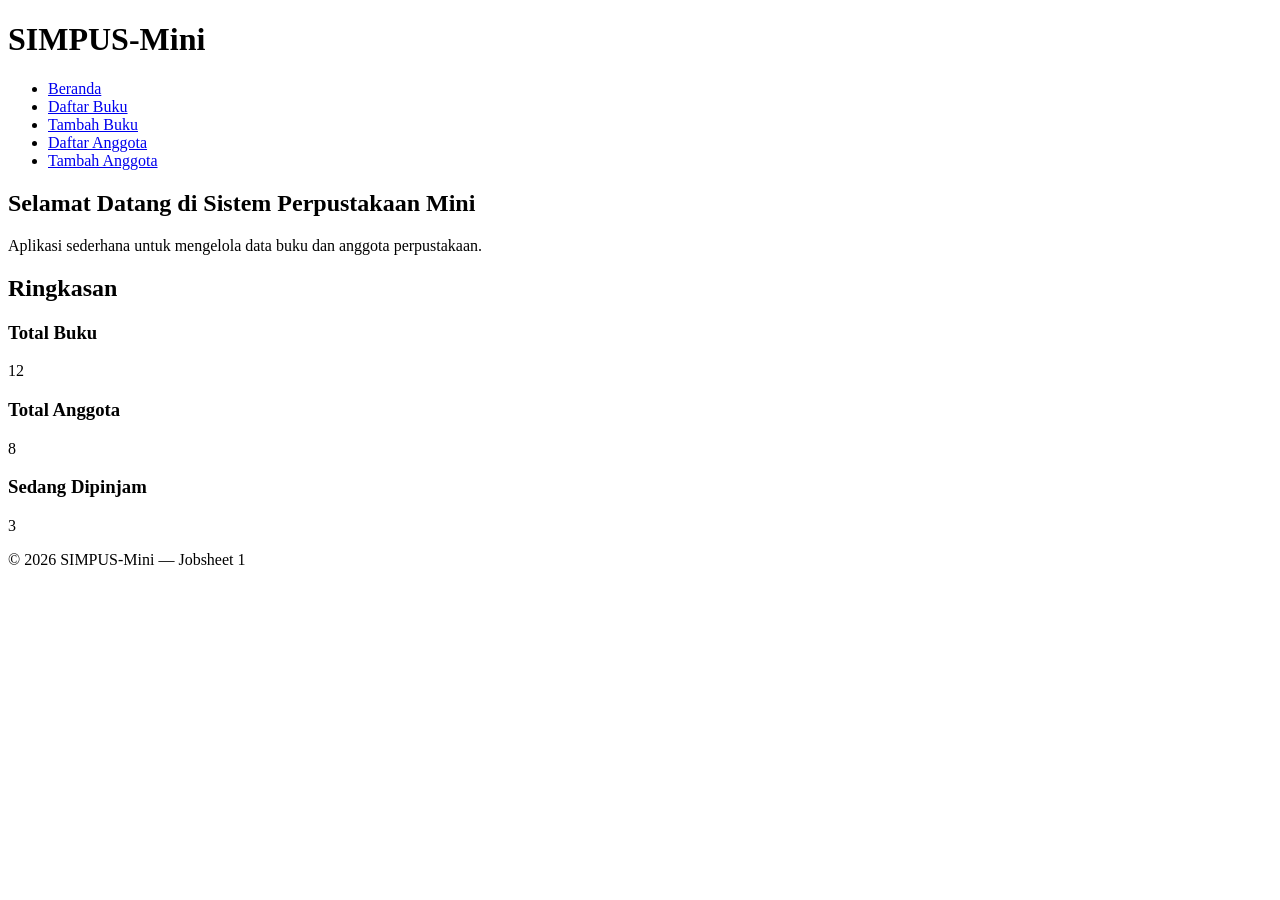
==== index.html @ 1e58b8a6 "create home page" ====
<!DOCTYPE html>
<html lang="id">
<head>
    <meta charset="UTF-8">
    <title>SIMPUS-Mini | Beranda</title>
</head>
<body>
    <header>
        <h1>SIMPUS-Mini</h1>
        <nav>
            <ul>
                <li><a href="index.html">Beranda</a></li>
                <li><a href="buku/list.html">Daftar Buku</a></li>
                <li><a href="buku/tambah.html">Tambah Buku</a></li>
                <li><a href="anggota/list.html">Daftar Anggota</a></li>
                <li><a href="anggota/tambah.html">Tambah Anggota</a></li>
            </ul>
        </nav>
    </header>

    <main>
        <section>
            <h2>Selamat Datang di Sistem Perpustakaan Mini</h2>
            <p>Aplikasi sederhana untuk mengelola data buku dan anggota perpustakaan.</p>
        </section>

        <section>
            <h2>Ringkasan</h2>
            <article>
                <h3>Total Buku</h3>
                <p>12</p>
            </article>
            <article>
                <h3>Total Anggota</h3>
                <p>8</p>
            </article>
            <article>
                <h3>Sedang Dipinjam</h3>
                <p>3</p>
            </article>
        </section>
    </main>

    <footer>
        <p>&copy; 2026 SIMPUS-Mini &mdash; Jobsheet 1</p>
    </footer>
</body>
</html>
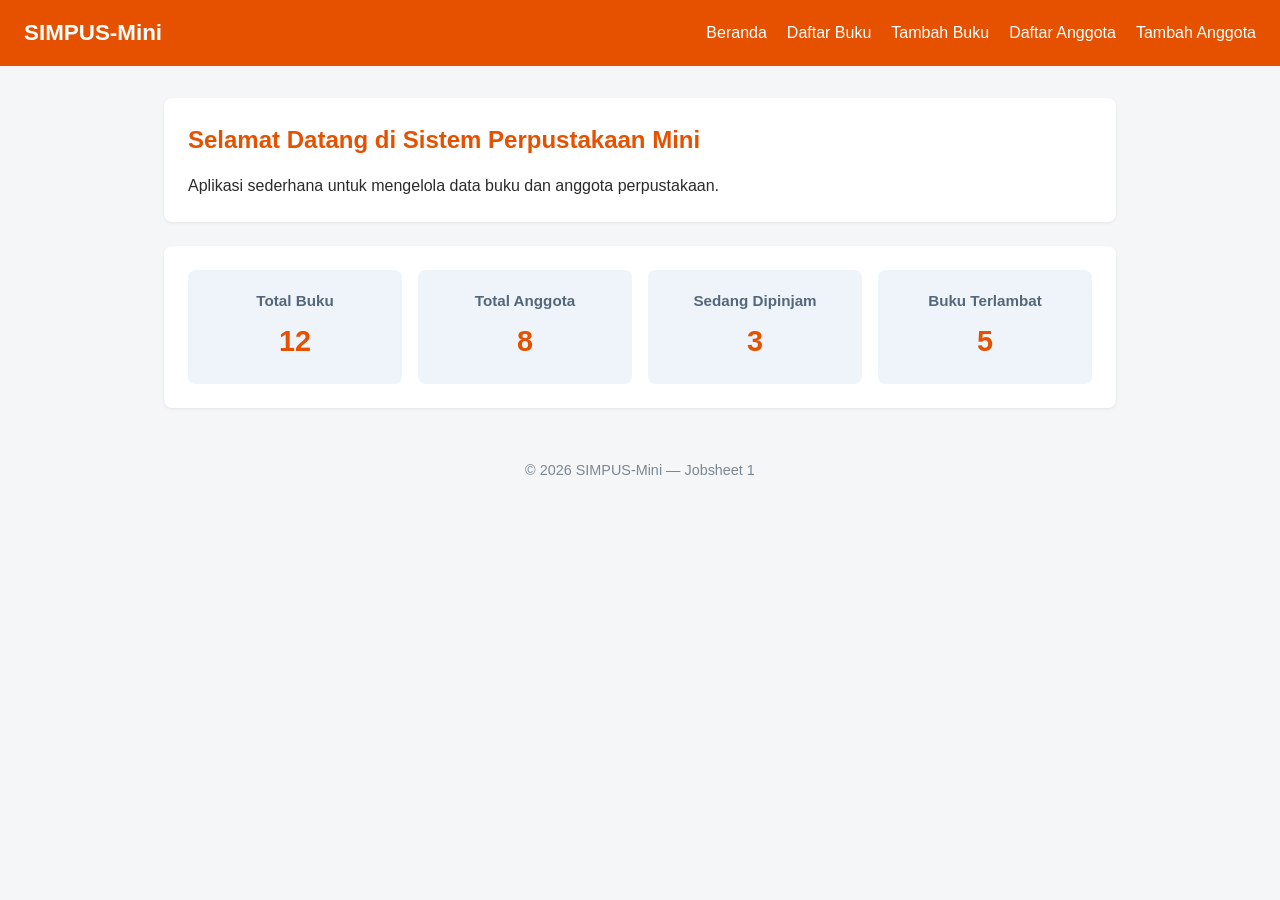
==== commit 976f6374: "add styles and update HTML structure for consistency" ====
--- a/index.html
+++ b/index.html
@@ -1,48 +1,54 @@
-<!DOCTYPE html>
+<!doctype html>
 <html lang="id">
-<head>
-    <meta charset="UTF-8">
+  <head>
+    <meta charset="UTF-8" />
+    <link rel="stylesheet" href="./assets/css/styles.css" />
     <title>SIMPUS-Mini | Beranda</title>
-</head>
-<body>
+  </head>
+  <body>
     <header>
-        <h1>SIMPUS-Mini</h1>
-        <nav>
-            <ul>
-                <li><a href="index.html">Beranda</a></li>
-                <li><a href="buku/list.html">Daftar Buku</a></li>
-                <li><a href="buku/tambah.html">Tambah Buku</a></li>
-                <li><a href="anggota/list.html">Daftar Anggota</a></li>
-                <li><a href="anggota/tambah.html">Tambah Anggota</a></li>
-            </ul>
-        </nav>
+      <h1>SIMPUS-Mini</h1>
+      <nav>
+        <ul>
+          <li><a href="index.html">Beranda</a></li>
+          <li><a href="buku/list.html">Daftar Buku</a></li>
+          <li><a href="buku/tambah.html">Tambah Buku</a></li>
+          <li><a href="anggota/list.html">Daftar Anggota</a></li>
+          <li><a href="anggota/tambah.html">Tambah Anggota</a></li>
+        </ul>
+      </nav>
     </header>
 
     <main>
-        <section>
-            <h2>Selamat Datang di Sistem Perpustakaan Mini</h2>
-            <p>Aplikasi sederhana untuk mengelola data buku dan anggota perpustakaan.</p>
-        </section>
+      <section>
+        <h2>Selamat Datang di Sistem Perpustakaan Mini</h2>
+        <p>
+          Aplikasi sederhana untuk mengelola data buku dan anggota perpustakaan.
+        </p>
+      </section>
 
-        <section>
-            <h2>Ringkasan</h2>
-            <article>
-                <h3>Total Buku</h3>
-                <p>12</p>
-            </article>
-            <article>
-                <h3>Total Anggota</h3>
-                <p>8</p>
-            </article>
-            <article>
-                <h3>Sedang Dipinjam</h3>
-                <p>3</p>
-            </article>
-        </section>
+      <section>
+        <article>
+          <h3>Total Buku</h3>
+          <p>12</p>
+        </article>
+        <article>
+          <h3>Total Anggota</h3>
+          <p>8</p>
+        </article>
+        <article>
+          <h3>Sedang Dipinjam</h3>
+          <p>3</p>
+        </article>
+        <article>
+          <h3>Buku Terlambat</h3>
+          <p>5</p>
+        </article>
+      </section>
     </main>
 
     <footer>
-        <p>&copy; 2026 SIMPUS-Mini &mdash; Jobsheet 1</p>
+      <p>&copy; 2026 SIMPUS-Mini &mdash; Jobsheet 1</p>
     </footer>
-</body>
+  </body>
 </html>
--- a/assets/css/styles.css
+++ b/assets/css/styles.css
@@ -0,0 +1,240 @@
+/* ===== Reset & Base ===== */
+* {
+  box-sizing: border-box;
+  margin: 0;
+  padding: 0;
+}
+
+body {
+  font-family: "Segoe UI", Arial, sans-serif;
+  color: #2b2b2b;
+  background-color: #f5f6f8;
+  line-height: 1.5;
+}
+
+a {
+  color: #e65100;
+  text-decoration: none;
+}
+
+a:hover {
+  text-decoration: underline;
+}
+
+/* ===== Header & Navbar (Flexbox) ===== */
+header {
+  display: flex;
+  background-color: #e65100;
+  color: #fff;
+  padding: 1rem 1.5rem;
+  display: flex;
+  align-items: center;
+  justify-content: space-between;
+  flex-wrap: wrap;
+}
+
+header h1 {
+  font-size: 1.4rem;
+}
+
+header nav ul {
+  list-style: none;
+  display: flex;
+  gap: 1.25rem;
+}
+
+header nav a {
+  color: #fff;
+  font-weight: 500;
+}
+
+/* ===== Main Layout ===== */
+main {
+  max-width: 1000px;
+  margin: 2rem auto;
+  padding: 0 1.5rem;
+}
+
+section {
+  background-color: #fff;
+  border-radius: 8px;
+  padding: 1.5rem;
+  margin-bottom: 1.5rem;
+  box-shadow: 0 1px 3px rgba(0, 0, 0, 0.08);
+}
+
+section h2 {
+  margin-bottom: 1rem;
+  color: #e65100;
+}
+
+section {
+  background-color: #fff;
+  border-radius: 8px;
+  padding: 1.5rem;
+  margin-bottom: 1.5rem;
+  box-shadow: 0 1px 3px rgba(0, 0, 0, 0.08);
+}
+
+section h2 {
+  margin-bottom: 1rem;
+  color: #e65100;
+}
+
+/* ===== Kartu Statistik (CSS Grid) ===== */
+main section:nth-of-type(2) {
+  display: grid;
+  grid-template-columns: repeat(4, 1fr);
+  gap: 1rem;
+}
+
+main section:nth-of-type(2) article {
+  background-color: #eef4fa;
+  border-radius: 8px;
+  padding: 1.25rem;
+  text-align: center;
+}
+
+main section:nth-of-type(2) article h3 {
+  font-size: 0.95rem;
+  color: #55677a;
+  margin-bottom: 0.5rem;
+}
+
+main section:nth-of-type(2) article p {
+  font-size: 1.8rem;
+  font-weight: 700;
+  color: #e65100;
+}
+
+main section:nth-of-type(2) article {
+  background-color: #eef4fa;
+  border-radius: 8px;
+  padding: 1.25rem;
+  text-align: center;
+}
+
+/* ===== Tabel ===== */
+table {
+  width: 100%;
+  border-collapse: collapse;
+}
+
+th,
+td {
+  text-align: left;
+  padding: 0.65rem 0.75rem;
+  border-bottom: 1px solid #e2e6ea;
+}
+
+thead {
+  background-color: #e65100;
+  color: #fff;
+}
+
+tbody tr:nth-child(even) {
+  background-color: #f7f9fb;
+}
+
+tbody tr:hover {
+  background-color: #eef4fa;
+}
+
+td button {
+  padding: 0.35rem 0.7rem;
+  margin-right: 0.35rem;
+  border: none;
+  border-radius: 4px;
+  cursor: pointer;
+  font-size: 0.85rem;
+}
+
+td button {
+  padding: 0.35rem 0.7rem;
+  margin-right: 0.35rem;
+  border: none;
+  border-radius: 4px;
+  cursor: pointer;
+  font-size: 0.85rem;
+}
+
+/* ===== Form ===== */
+form p {
+  margin-bottom: 1rem;
+}
+
+form label {
+  display: block;
+  margin-bottom: 0.35rem;
+  font-weight: 600;
+  color: #444;
+}
+
+form input,
+form select {
+  width: 100%;
+  padding: 0.55rem 0.7rem;
+  border: 1px solid #cdd4da;
+  border-radius: 4px;
+  font-size: 1rem;
+}
+
+form button[type="submit"] {
+  background-color: #e65100;
+  color: #fff;
+  border: none;
+  padding: 0.6rem 1.5rem;
+  border-radius: 4px;
+  font-size: 1rem;
+  cursor: pointer;
+}
+
+form button[type="submit"]:hover {
+  background-color: #164869;
+}
+
+form p {
+  margin-bottom: 1rem;
+}
+
+form label {
+  display: block;
+  margin-bottom: 0.35rem;
+  font-weight: 600;
+  color: #444;
+}
+
+form input,
+form select {
+  width: 100%;
+  padding: 0.55rem 0.7rem;
+  border: 1px solid #cdd4da;
+  border-radius: 4px;
+  font-size: 1rem;
+}
+
+form button[type="submit"] {
+  background-color: #e65100;
+  color: #fff;
+  border: none;
+  padding: 0.6rem 1.5rem;
+  border-radius: 4px;
+  font-size: 1rem;
+  cursor: pointer;
+}
+
+form button[type="submit"]:hover {
+  background-color: #164869;
+}
+
+/* ===== Footer ===== */
+footer {
+  text-align: center;
+  padding: 1.25rem;
+  color: #7a8794;
+  font-size: 0.9rem;
+}
+
+.btn-edit { background-color: #f0ad4e; color: #fff; }
+.btn-detail { background-color: #0275d8; color: #fff; }
+.btn-hapus { background-color: #d9534f; color: #fff; }
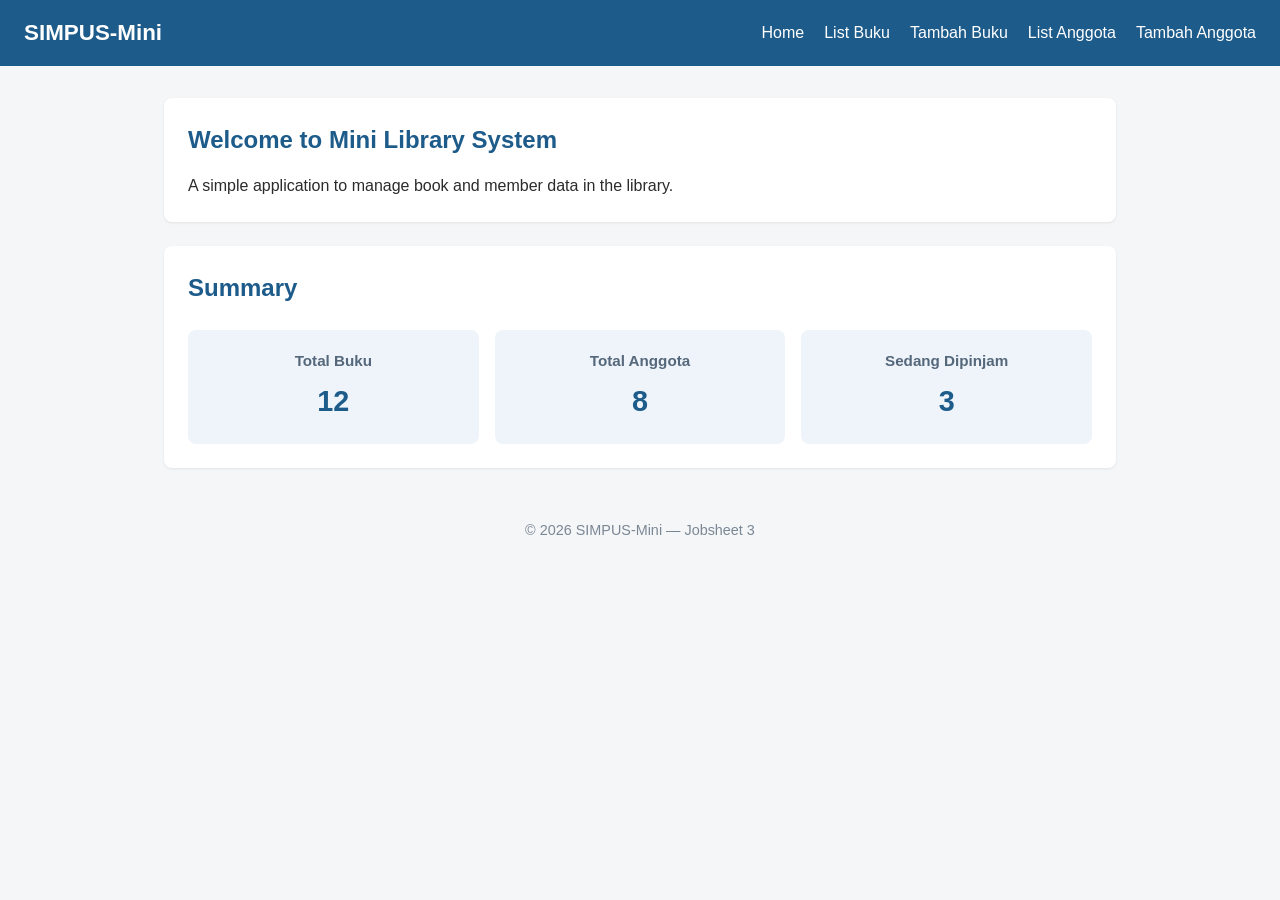
==== commit 00360a3d: "finish jobsheet 3" ====
--- a/index.html
+++ b/index.html
@@ -1,54 +1,52 @@
-<!doctype html>
-<html lang="id">
-  <head>
-    <meta charset="UTF-8" />
-    <link rel="stylesheet" href="./assets/css/styles.css" />
-    <title>SIMPUS-Mini | Beranda</title>
-  </head>
-  <body>
+<!DOCTYPE html>
+<html lang="en">
+<head>
+    <meta charset="UTF-8">
+    <meta name="viewport" content="width=device-width, initial-scale=1">
+    <title>SIMPUS-Mini | Home</title>
+    <link rel="stylesheet" href="assets/css/styles.css">
+</head>
+<body>
     <header>
-      <h1>SIMPUS-Mini</h1>
-      <nav>
-        <ul>
-          <li><a href="index.html">Beranda</a></li>
-          <li><a href="buku/list.html">Daftar Buku</a></li>
-          <li><a href="buku/tambah.html">Tambah Buku</a></li>
-          <li><a href="anggota/list.html">Daftar Anggota</a></li>
-          <li><a href="anggota/tambah.html">Tambah Anggota</a></li>
-        </ul>
-      </nav>
+        <h1>SIMPUS-Mini</h1>
+        <input type="checkbox" id="nav-toggle" class="nav-toggle">
+        <label for="nav-toggle" class="nav-toggle-label">&#9776;</label>
+        <nav>
+            <ul>
+                <li><a href="../index.html">Home</a></li>
+                <li><a href="../buku/list.html">List Buku</a></li>
+                <li><a href="tambah.html">Tambah Buku</a></li>
+                <li><a href="list.html">List Anggota</a></li>
+                <li><a href="tambah.html">Tambah Anggota</a></li>
+            </ul>
+        </nav>
     </header>
 
     <main>
-      <section>
-        <h2>Selamat Datang di Sistem Perpustakaan Mini</h2>
-        <p>
-          Aplikasi sederhana untuk mengelola data buku dan anggota perpustakaan.
-        </p>
-      </section>
+        <section>
+            <h2>Welcome to Mini Library System</h2>
+            <p>A simple application to manage book and member data in the library.</p>
+        </section>
 
-      <section>
-        <article>
-          <h3>Total Buku</h3>
-          <p>12</p>
-        </article>
-        <article>
-          <h3>Total Anggota</h3>
-          <p>8</p>
-        </article>
-        <article>
-          <h3>Sedang Dipinjam</h3>
-          <p>3</p>
-        </article>
-        <article>
-          <h3>Buku Terlambat</h3>
-          <p>5</p>
-        </article>
-      </section>
+        <section>
+            <h2>Summary</h2>
+            <article>
+                <h3>Total Buku</h3>
+                <p>12</p>
+            </article>
+            <article>
+                <h3>Total Anggota</h3>
+                <p>8</p>
+            </article>
+            <article>
+                <h3>Sedang Dipinjam</h3>
+                <p>3</p>
+            </article>
+        </section>
     </main>
 
     <footer>
-      <p>&copy; 2026 SIMPUS-Mini &mdash; Jobsheet 1</p>
+        <p>&copy; 2026 SIMPUS-Mini &mdash; Jobsheet 3</p>
     </footer>
-  </body>
-</html>
+</body>
+</html>
--- a/assets/css/styles.css
+++ b/assets/css/styles.css
@@ -1,240 +1,249 @@
 /* ===== Reset & Base ===== */
 * {
-  box-sizing: border-box;
-  margin: 0;
-  padding: 0;
+    box-sizing: border-box;
+    margin: 0;
+    padding: 0;
 }
 
 body {
-  font-family: "Segoe UI", Arial, sans-serif;
-  color: #2b2b2b;
-  background-color: #f5f6f8;
-  line-height: 1.5;
+    font-family: "Segoe UI", Arial, sans-serif;
+    color: #2b2b2b;
+    background-color: #f5f6f8;
+    line-height: 1.5;
 }
 
 a {
-  color: #e65100;
-  text-decoration: none;
+    color: #1d5b8a;
+    text-decoration: none;
 }
 
 a:hover {
-  text-decoration: underline;
+    text-decoration: underline;
 }
 
 /* ===== Header & Navbar (Flexbox) ===== */
 header {
-  display: flex;
-  background-color: #e65100;
-  color: #fff;
-  padding: 1rem 1.5rem;
-  display: flex;
-  align-items: center;
-  justify-content: space-between;
-  flex-wrap: wrap;
+    background-color: #1d5b8a;
+    color: #fff;
+    padding: 1rem 1.5rem;
+    display: flex;
+    align-items: center;
+    justify-content: space-between;
+    flex-wrap: wrap;
 }
 
 header h1 {
-  font-size: 1.4rem;
+    font-size: 1.4rem;
 }
 
 header nav ul {
-  list-style: none;
-  display: flex;
-  gap: 1.25rem;
+    list-style: none;
+    display: flex;
+    gap: 1.25rem;
 }
 
 header nav a {
-  color: #fff;
-  font-weight: 500;
+    color: #fff;
+    font-weight: 500;
 }
 
 /* ===== Main Layout ===== */
 main {
-  max-width: 1000px;
-  margin: 2rem auto;
-  padding: 0 1.5rem;
+    max-width: 1000px;
+    margin: 2rem auto;
+    padding: 0 1.5rem;
 }
 
 section {
-  background-color: #fff;
-  border-radius: 8px;
-  padding: 1.5rem;
-  margin-bottom: 1.5rem;
-  box-shadow: 0 1px 3px rgba(0, 0, 0, 0.08);
+    background-color: #fff;
+    border-radius: 8px;
+    padding: 1.5rem;
+    margin-bottom: 1.5rem;
+    box-shadow: 0 1px 3px rgba(0, 0, 0, 0.08);
 }
 
 section h2 {
-  margin-bottom: 1rem;
-  color: #e65100;
-}
-
-section {
-  background-color: #fff;
-  border-radius: 8px;
-  padding: 1.5rem;
-  margin-bottom: 1.5rem;
-  box-shadow: 0 1px 3px rgba(0, 0, 0, 0.08);
-}
-
-section h2 {
-  margin-bottom: 1rem;
-  color: #e65100;
+    margin-bottom: 1rem;
+    color: #1d5b8a;
 }
 
 /* ===== Kartu Statistik (CSS Grid) ===== */
+main section:nth-of-type(2) h2 {
+    grid-column: 1 / -1;
+    margin-bottom: 0.5rem;
+}
+
 main section:nth-of-type(2) {
-  display: grid;
-  grid-template-columns: repeat(4, 1fr);
-  gap: 1rem;
+    display: grid;
+    grid-template-columns: repeat(3, 1fr);
+    gap: 1rem;
 }
 
 main section:nth-of-type(2) article {
-  background-color: #eef4fa;
-  border-radius: 8px;
-  padding: 1.25rem;
-  text-align: center;
+    background-color: #eef4fa;
+    border-radius: 8px;
+    padding: 1.25rem;
+    text-align: center;
 }
 
 main section:nth-of-type(2) article h3 {
-  font-size: 0.95rem;
-  color: #55677a;
-  margin-bottom: 0.5rem;
+    font-size: 0.95rem;
+    color: #55677a;
+    margin-bottom: 0.5rem;
 }
 
 main section:nth-of-type(2) article p {
-  font-size: 1.8rem;
-  font-weight: 700;
-  color: #e65100;
-}
-
-main section:nth-of-type(2) article {
-  background-color: #eef4fa;
-  border-radius: 8px;
-  padding: 1.25rem;
-  text-align: center;
+    font-size: 1.8rem;
+    font-weight: 700;
+    color: #1d5b8a;
 }
 
 /* ===== Tabel ===== */
 table {
-  width: 100%;
-  border-collapse: collapse;
-}
-
-th,
-td {
-  text-align: left;
-  padding: 0.65rem 0.75rem;
-  border-bottom: 1px solid #e2e6ea;
+    width: 100%;
+    border-collapse: collapse;
+}
+
+th, td {
+    text-align: left;
+    padding: 0.65rem 0.75rem;
+    border-bottom: 1px solid #e2e6ea;
 }
 
 thead {
-  background-color: #e65100;
-  color: #fff;
+    background-color: #1d5b8a;
+    color: #fff;
 }
 
 tbody tr:nth-child(even) {
-  background-color: #f7f9fb;
+    background-color: #f7f9fb;
 }
 
 tbody tr:hover {
-  background-color: #eef4fa;
+    background-color: #eef4fa;
 }
 
 td button {
-  padding: 0.35rem 0.7rem;
-  margin-right: 0.35rem;
-  border: none;
-  border-radius: 4px;
-  cursor: pointer;
-  font-size: 0.85rem;
-}
-
-td button {
-  padding: 0.35rem 0.7rem;
-  margin-right: 0.35rem;
-  border: none;
-  border-radius: 4px;
-  cursor: pointer;
-  font-size: 0.85rem;
+    padding: 0.35rem 0.7rem;
+    margin-right: 0.35rem;
+    border: none;
+    border-radius: 4px;
+    cursor: pointer;
+    font-size: 0.85rem;
+}
+
+td button:first-of-type {
+    background-color: #f0ad4e;
+    color: #fff;
+}
+
+td button:last-of-type {
+    background-color: #d9534f;
+    color: #fff;
 }
 
 /* ===== Form ===== */
 form p {
-  margin-bottom: 1rem;
+    margin-bottom: 1rem;
 }
 
 form label {
-  display: block;
-  margin-bottom: 0.35rem;
-  font-weight: 600;
-  color: #444;
+    display: block;
+    margin-bottom: 0.35rem;
+    font-weight: 600;
+    color: #444;
 }
 
 form input,
 form select {
-  width: 100%;
-  padding: 0.55rem 0.7rem;
-  border: 1px solid #cdd4da;
-  border-radius: 4px;
-  font-size: 1rem;
+    width: 100%;
+    padding: 0.55rem 0.7rem;
+    border: 1px solid #cdd4da;
+    border-radius: 4px;
+    font-size: 1rem;
 }
 
 form button[type="submit"] {
-  background-color: #e65100;
-  color: #fff;
-  border: none;
-  padding: 0.6rem 1.5rem;
-  border-radius: 4px;
-  font-size: 1rem;
-  cursor: pointer;
+    background-color: #1d5b8a;
+    color: #fff;
+    border: none;
+    padding: 0.6rem 1.5rem;
+    border-radius: 4px;
+    font-size: 1rem;
+    cursor: pointer;
 }
 
 form button[type="submit"]:hover {
-  background-color: #164869;
-}
-
-form p {
-  margin-bottom: 1rem;
-}
-
-form label {
-  display: block;
-  margin-bottom: 0.35rem;
-  font-weight: 600;
-  color: #444;
-}
-
-form input,
-form select {
-  width: 100%;
-  padding: 0.55rem 0.7rem;
-  border: 1px solid #cdd4da;
-  border-radius: 4px;
-  font-size: 1rem;
-}
-
-form button[type="submit"] {
-  background-color: #e65100;
-  color: #fff;
-  border: none;
-  padding: 0.6rem 1.5rem;
-  border-radius: 4px;
-  font-size: 1rem;
-  cursor: pointer;
-}
-
-form button[type="submit"]:hover {
-  background-color: #164869;
+    background-color: #164869;
 }
 
 /* ===== Footer ===== */
 footer {
-  text-align: center;
-  padding: 1.25rem;
-  color: #7a8794;
-  font-size: 0.9rem;
-}
-
-.btn-edit { background-color: #f0ad4e; color: #fff; }
-.btn-detail { background-color: #0275d8; color: #fff; }
-.btn-hapus { background-color: #d9534f; color: #fff; }
+    text-align: center;
+    padding: 1.25rem;
+    color: #7a8794;
+    font-size: 0.9rem;
+}
+
+/* ===== Tabel Responsif ===== */
+.table-responsive {
+    overflow-x: auto;
+    overflow-y: auto;
+}
+
+/* ===== Hamburger Menu (checkbox hack) ===== */
+.nav-toggle {
+    display: none;
+}
+
+.nav-toggle-label {
+    display: none;
+    font-size: 1.6rem;
+    color: #fff;
+    cursor: pointer;
+}
+
+/* ===== Responsive Breakpoints ===== */
+
+/* Tablet ke bawah */
+@media (max-width: 768px) {
+    main section:nth-of-type(2) {
+        grid-template-columns: repeat(2, 1fr);
+    }
+}
+
+/* Mobile */
+@media (max-width: 480px) {
+    header {
+        position: relative;
+    }
+
+    .nav-toggle-label {
+        display: block;
+    }
+
+    header nav {
+        display: none;
+        width: 100%;
+        order: 3;
+        margin-top: 1rem;
+    }
+
+    .nav-toggle:checked ~ nav {
+        display: block;
+    }
+
+    header nav ul {
+        flex-direction: column;
+        gap: 0.75rem;
+    }
+
+    main section:nth-of-type(2) {
+        grid-template-columns: 1fr;
+    }
+
+    form input,
+    form select {
+        max-width: 100%;
+    }
+}
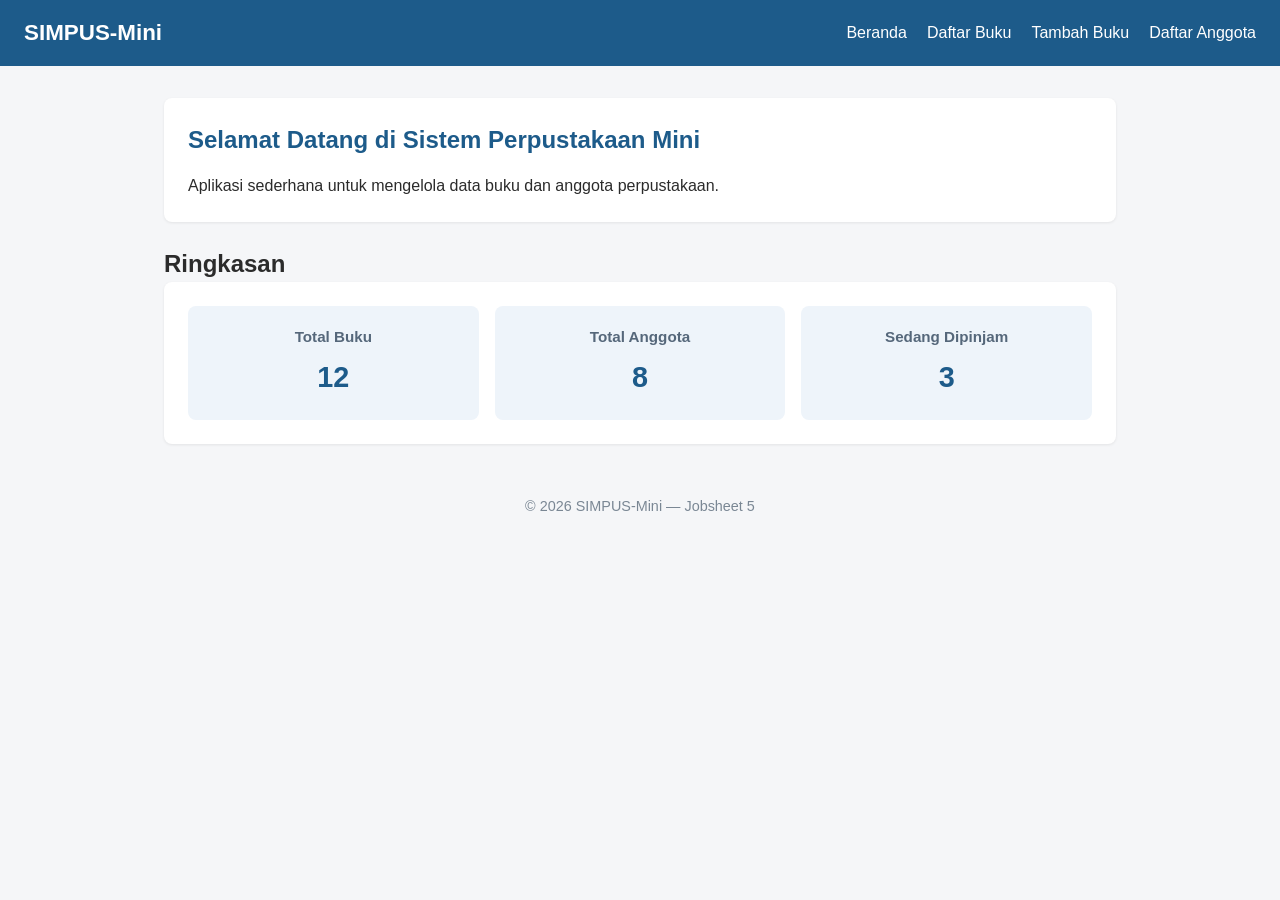
==== commit fe559348: "finish jobsheet 4 & 5" ====
--- a/index.html
+++ b/index.html
@@ -1,35 +1,33 @@
 <!DOCTYPE html>
-<html lang="en">
+<html lang="id">
 <head>
     <meta charset="UTF-8">
     <meta name="viewport" content="width=device-width, initial-scale=1">
-    <title>SIMPUS-Mini | Home</title>
-    <link rel="stylesheet" href="assets/css/styles.css">
+    <title>SIMPUS-Mini | Beranda</title>
+    <link rel="stylesheet" href="assets/css/style.css">
 </head>
 <body>
     <header>
         <h1>SIMPUS-Mini</h1>
-        <input type="checkbox" id="nav-toggle" class="nav-toggle">
-        <label for="nav-toggle" class="nav-toggle-label">&#9776;</label>
+        <button type="button" id="nav-toggle-btn" class="nav-toggle-label" aria-label="Menu">&#9776;</button>
         <nav>
             <ul>
-                <li><a href="../index.html">Home</a></li>
-                <li><a href="../buku/list.html">List Buku</a></li>
-                <li><a href="tambah.html">Tambah Buku</a></li>
-                <li><a href="list.html">List Anggota</a></li>
-                <li><a href="tambah.html">Tambah Anggota</a></li>
+                <li><a href="index.html">Beranda</a></li>
+                <li><a href="buku/list.html">Daftar Buku</a></li>
+                <li><a href="buku/tambah.html">Tambah Buku</a></li>
+                <li><a href="anggota/list.html">Daftar Anggota</a></li>
             </ul>
         </nav>
     </header>
 
     <main>
         <section>
-            <h2>Welcome to Mini Library System</h2>
-            <p>A simple application to manage book and member data in the library.</p>
+            <h2>Selamat Datang di Sistem Perpustakaan Mini</h2>
+            <p>Aplikasi sederhana untuk mengelola data buku dan anggota perpustakaan.</p>
         </section>
 
+        <h2>Ringkasan</h2>
         <section>
-            <h2>Summary</h2>
             <article>
                 <h3>Total Buku</h3>
                 <p>12</p>
@@ -46,7 +44,8 @@
     </main>
 
     <footer>
-        <p>&copy; 2026 SIMPUS-Mini &mdash; Jobsheet 3</p>
+        <p>&copy; 2026 SIMPUS-Mini &mdash; Jobsheet 5</p>
     </footer>
+    <script src="assets/js/app.js"></script>
 </body>
 </html>
--- a/assets/css/style.css
+++ b/assets/css/style.css
@@ -0,0 +1,263 @@
+/* ===== Reset & Base ===== */
+* {
+    box-sizing: border-box;
+    margin: 0;
+    padding: 0;
+}
+
+body {
+    font-family: "Segoe UI", Arial, sans-serif;
+    color: #2b2b2b;
+    background-color: #f5f6f8;
+    line-height: 1.5;
+}
+
+a {
+    color: #1d5b8a;
+    text-decoration: none;
+}
+
+a:hover {
+    text-decoration: underline;
+}
+
+/* ===== Header & Navbar (Flexbox) ===== */
+header {
+    background-color: #1d5b8a;
+    color: #fff;
+    padding: 1rem 1.5rem;
+    display: flex;
+    align-items: center;
+    justify-content: space-between;
+    flex-wrap: wrap;
+}
+
+header h1 {
+    font-size: 1.4rem;
+}
+
+header nav ul {
+    list-style: none;
+    display: flex;
+    gap: 1.25rem;
+}
+
+header nav a {
+    color: #fff;
+    font-weight: 500;
+}
+
+/* ===== Main Layout ===== */
+main {
+    max-width: 1000px;
+    margin: 2rem auto;
+    padding: 0 1.5rem;
+}
+
+section {
+    background-color: #fff;
+    border-radius: 8px;
+    padding: 1.5rem;
+    margin-bottom: 1.5rem;
+    box-shadow: 0 1px 3px rgba(0, 0, 0, 0.08);
+}
+
+section h2 {
+    margin-bottom: 1rem;
+    color: #1d5b8a;
+}
+
+/* ===== Kartu Statistik (CSS Grid) ===== */
+main section:nth-of-type(2) {
+    display: grid;
+    grid-template-columns: repeat(3, 1fr);
+    gap: 1rem;
+}
+
+main section:nth-of-type(2) article {
+    background-color: #eef4fa;
+    border-radius: 8px;
+    padding: 1.25rem;
+    text-align: center;
+}
+
+main section:nth-of-type(2) article h3 {
+    font-size: 0.95rem;
+    color: #55677a;
+    margin-bottom: 0.5rem;
+}
+
+main section:nth-of-type(2) article p {
+    font-size: 1.8rem;
+    font-weight: 700;
+    color: #1d5b8a;
+}
+
+/* ===== Tabel ===== */
+table {
+    width: 100%;
+    border-collapse: collapse;
+}
+
+th, td {
+    text-align: left;
+    padding: 0.65rem 0.75rem;
+    border-bottom: 1px solid #e2e6ea;
+}
+
+thead {
+    background-color: #1d5b8a;
+    color: #fff;
+}
+
+tbody tr:nth-child(even) {
+    background-color: #f7f9fb;
+}
+
+tbody tr:hover {
+    background-color: #eef4fa;
+}
+
+td button {
+    padding: 0.35rem 0.7rem;
+    margin-right: 0.35rem;
+    border: none;
+    border-radius: 4px;
+    cursor: pointer;
+    font-size: 0.85rem;
+}
+
+td button:first-of-type {
+    background-color: #f0ad4e;
+    color: #fff;
+}
+
+td button:last-of-type {
+    background-color: #d9534f;
+    color: #fff;
+}
+
+/* ===== Form ===== */
+form p {
+    margin-bottom: 1rem;
+}
+
+form label {
+    display: block;
+    margin-bottom: 0.35rem;
+    font-weight: 600;
+    color: #444;
+}
+
+form input,
+form select {
+    width: 100%;
+    max-width: 400px;
+    padding: 0.55rem 0.7rem;
+    border: 1px solid #cdd4da;
+    border-radius: 4px;
+    font-size: 1rem;
+}
+
+form button[type="submit"] {
+    background-color: #1d5b8a;
+    color: #fff;
+    border: none;
+    padding: 0.6rem 1.5rem;
+    border-radius: 4px;
+    font-size: 1rem;
+    cursor: pointer;
+}
+
+form button[type="submit"]:hover {
+    background-color: #164869;
+}
+
+/* ===== Footer ===== */
+footer {
+    text-align: center;
+    padding: 1.25rem;
+    color: #7a8794;
+    font-size: 0.9rem;
+}
+
+/* ===== Tabel Responsif ===== */
+.table-responsive {
+    overflow-x: auto;
+}
+
+/* ===== Hamburger Menu (JS-driven) ===== */
+.nav-toggle-label {
+    display: none;
+    font-size: 1.6rem;
+    color: #fff;
+    background: none;
+    border: none;
+    cursor: pointer;
+}
+
+/* ===== Pesan Error Validasi ===== */
+.error {
+    display: block;
+    color: #d9534f;
+    font-size: 0.85rem;
+    margin-top: 0.25rem;
+}
+
+/* ===== Kolom Pencarian ===== */
+.search-box {
+    margin-bottom: 1rem;
+}
+
+.search-box input {
+    width: 100%;
+    max-width: 320px;
+    padding: 0.5rem 0.75rem;
+    border: 1px solid #cdd4da;
+    border-radius: 4px;
+}
+
+/* ===== Responsive Breakpoints ===== */
+
+/* Tablet ke bawah */
+@media (max-width: 768px) {
+    main section:nth-of-type(2) {
+        grid-template-columns: repeat(2, 1fr);
+    }
+}
+
+/* Mobile */
+@media (max-width: 480px) {
+    header {
+        position: relative;
+    }
+
+    .nav-toggle-label {
+        display: block;
+    }
+
+    header nav {
+        display: none;
+        width: 100%;
+        order: 3;
+        margin-top: 1rem;
+    }
+
+    header nav.nav-open {
+        display: block;
+    }
+
+    header nav ul {
+        flex-direction: column;
+        gap: 0.75rem;
+    }
+
+    main section:nth-of-type(2) {
+        grid-template-columns: 1fr;
+    }
+
+    form input,
+    form select {
+        max-width: 100%;
+    }
+}
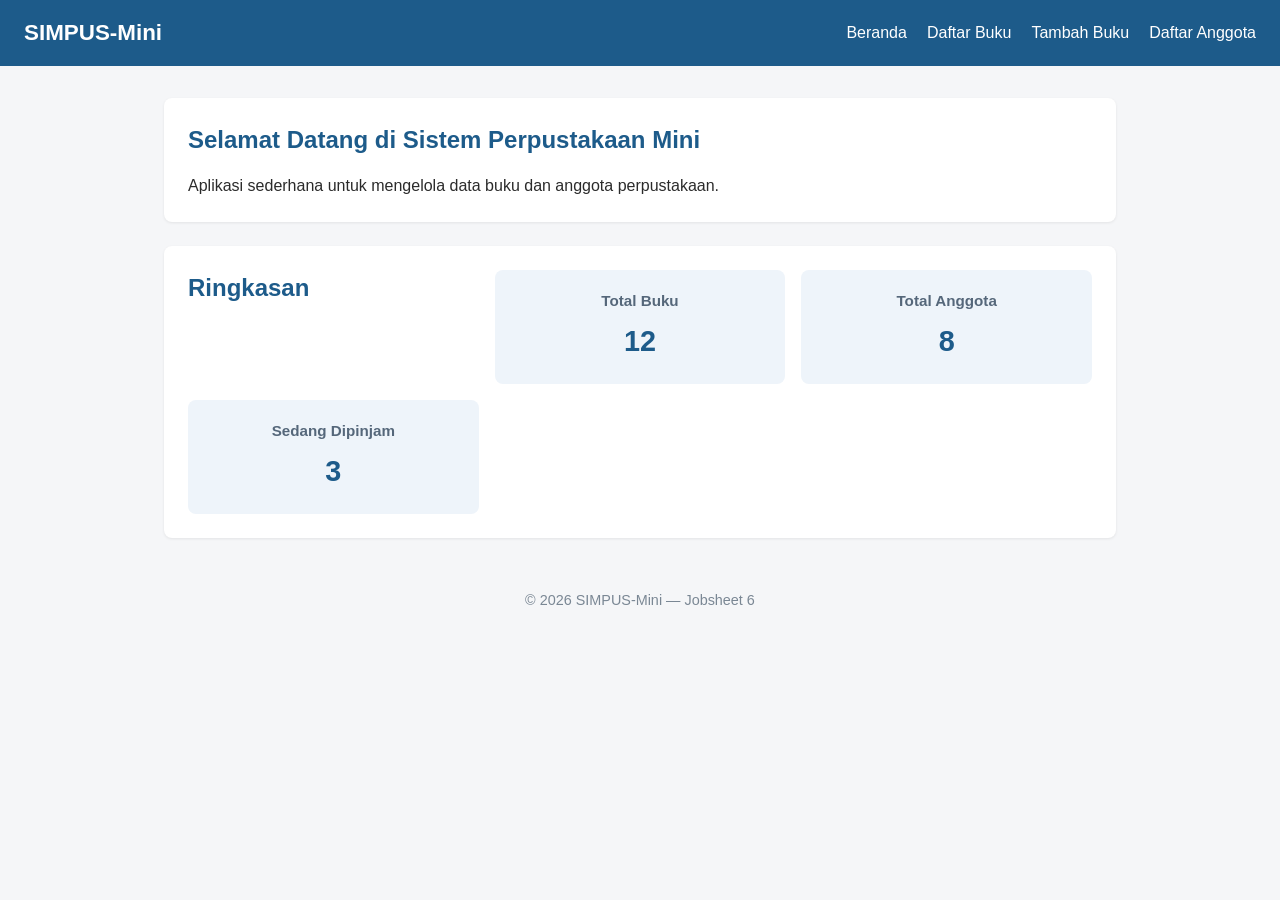
==== commit 92a33420: "finish jobsheet 6" ====
--- a/index.html
+++ b/index.html
@@ -26,8 +26,8 @@
             <p>Aplikasi sederhana untuk mengelola data buku dan anggota perpustakaan.</p>
         </section>
 
-        <h2>Ringkasan</h2>
         <section>
+            <h2>Ringkasan</h2>
             <article>
                 <h3>Total Buku</h3>
                 <p>12</p>
@@ -44,7 +44,7 @@
     </main>
 
     <footer>
-        <p>&copy; 2026 SIMPUS-Mini &mdash; Jobsheet 5</p>
+        <p>&copy; 2026 SIMPUS-Mini &mdash; Jobsheet 6</p>
     </footer>
     <script src="assets/js/app.js"></script>
 </body>
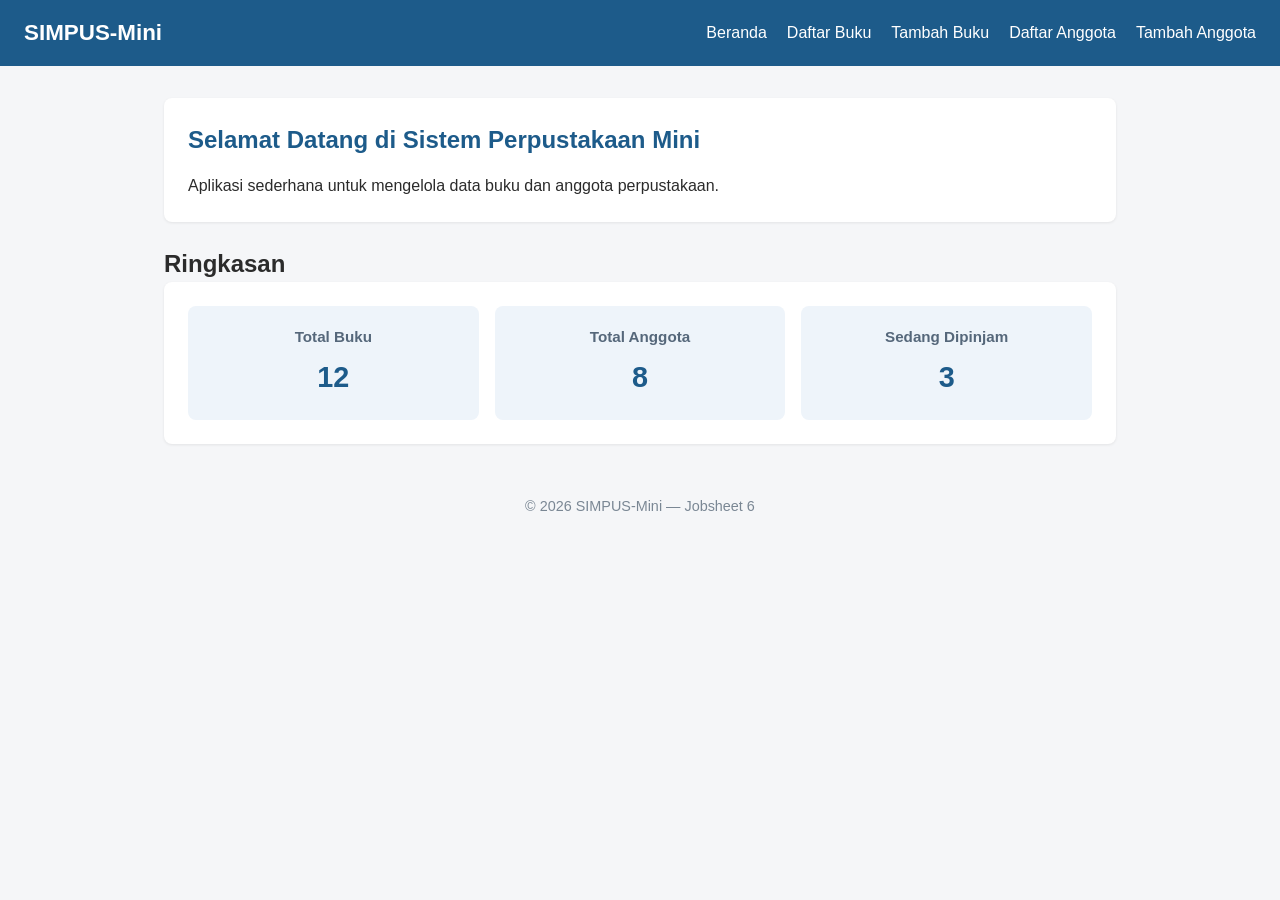
==== commit 11dc63ed: "minor changes" ====
--- a/index.html
+++ b/index.html
@@ -16,6 +16,7 @@
                 <li><a href="buku/list.html">Daftar Buku</a></li>
                 <li><a href="buku/tambah.html">Tambah Buku</a></li>
                 <li><a href="anggota/list.html">Daftar Anggota</a></li>
+                <li><a href="anggota/tambah.html">Tambah Anggota</a></li>
             </ul>
         </nav>
     </header>
@@ -26,8 +27,8 @@
             <p>Aplikasi sederhana untuk mengelola data buku dan anggota perpustakaan.</p>
         </section>
 
+        <h2>Ringkasan</h2>
         <section>
-            <h2>Ringkasan</h2>
             <article>
                 <h3>Total Buku</h3>
                 <p>12</p>
--- a/assets/css/style.css
+++ b/assets/css/style.css
@@ -152,7 +152,6 @@
 form input,
 form select {
     width: 100%;
-    max-width: 400px;
     padding: 0.55rem 0.7rem;
     border: 1px solid #cdd4da;
     border-radius: 4px;
